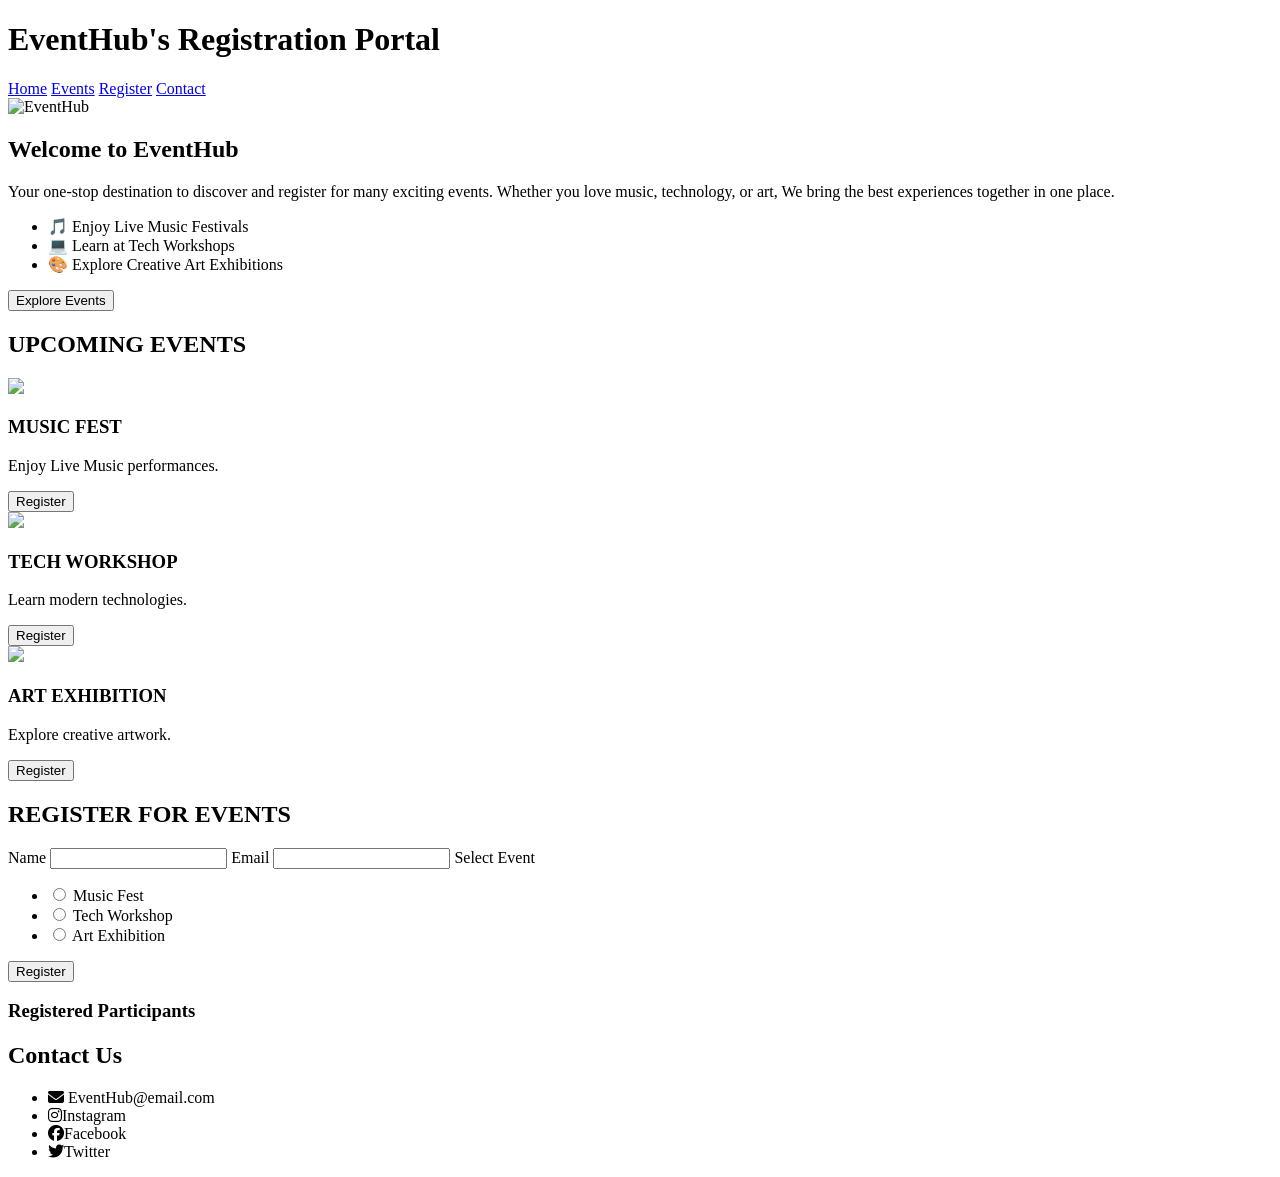
==== index.html @ d8b721ef "Rename INDEX (2).html to index.html" ====
<!DOCTYPE html>
<html>
<head>
<title>Event Registration Portal</title>
<link rel="stylesheet" href="Style.css">
<link rel="stylesheet" href="https://cdnjs.cloudflare.com/ajax/libs/font-awesome/6.5.0/css/all.min.css">
</head>
<body>
<header>
<main>
<h1> EventHub's Registration Portal</h1>

<nav class="nav">

<a href="#home">Home</a>
<a href="#events">Events</a>
<a href="#register">Register</a>
<a href="#contact">Contact</a>

</nav>

</header>

<section id="home" class="home">

<img id="logo1" src="https://theeventhub.lk/wp-content/uploads/2025/08/cropped-with-backgroundevent-hub-logo.png" alt="EventHub">
<h1>Welcome to EventHub </h1>

<p>
Your one-stop destination to discover and register for many exciting events.
Whether you love music, technology, or art,
We bring the best experiences together in one place.
</p>
<ul>
<li>🎵 Enjoy Live Music Festivals</li>
<li>💻 Learn at Tech Workshops</li>
<li>🎨 Explore Creative Art Exhibitions</li>
</ul>

<button onclick="location.href='#events'">
Explore Events
</button>

</section>
<section id="events" class="events">
<h2 id="event-heading">UPCOMING EVENTS</h2>
  
<div class="events1">
<div class="event-grid">
<div class="event-card">
<img src="https://images.pexels.com/photos/19960865/pexels-photo-19960865.jpeg?cs=srgb&dl=pexels-caleboquendo-19960865.jpg&fm=jpg">
<h3>MUSIC FEST</h3>
<p>Enjoy Live Music performances.</p>
<button class="register-button" onclick="location.href='#register'">Register</button>
</div>

<div class="event-card">
<img src="https://img.freepik.com/premium-photo/group-engineers-testing-new-technology-devices_997534-26378.jpg?w=360">
<h3>TECH WORKSHOP</h3>
<p>Learn modern technologies.</p>
<button class="register-button" onclick="location.href='#register'">Register</button>
</div>

<div class="event-card art">
<img src="https://sc0.blr1.cdn.digitaloceanspaces.com/article/210843-fxcbacxnck-1765182366.jpg">
<h3>ART EXHIBITION</h3>
<p>Explore creative artwork.</p>
<button class="register-button" onclick="location.href='#register'">Register</button>
</div>
</div>
</section>

<section id="register">

<h2 id="register-heading">REGISTER FOR EVENTS</h2>

<form id="eventForm">

<label>Name</label>
<input type="text" id="name">

<label>Email</label>
<input type="email" id="email">

<label>Select Event</label>

<ul class="event-list">

<li><input type="radio" name="event" value="Music Fest"> Music Fest</li>
<li><input type="radio" name="event" value="Tech Workshop"> Tech Workshop</li>
<li><input type="radio" name="event" value="Art Exhibition"> Art Exhibition</li>

</ul>

<button type="submit">Register</button>

</form>

<h3>Registered Participants</h3>

<ul id="participants"></ul>

</section>
</main>
<footer>
<section id="contact">

<h2>Contact Us</h2>
<ul>
    <li>
    <i class="fa-solid fa-envelope" href="#"></i> EventHub@email.com</li>
    <li>
<i class="fa-brands fa-instagram" href="#"></i>Instagram</li>
<li>
<i class="fa-brands fa-facebook" href="#"></i>Facebook</li>
<li>
<i class="fa-brands fa-twitter" href="#"></i>Twitter</li>
</p></ul>
</footer>
</section>
</footer>
<script src="style.js"></script>

</body>
</html>
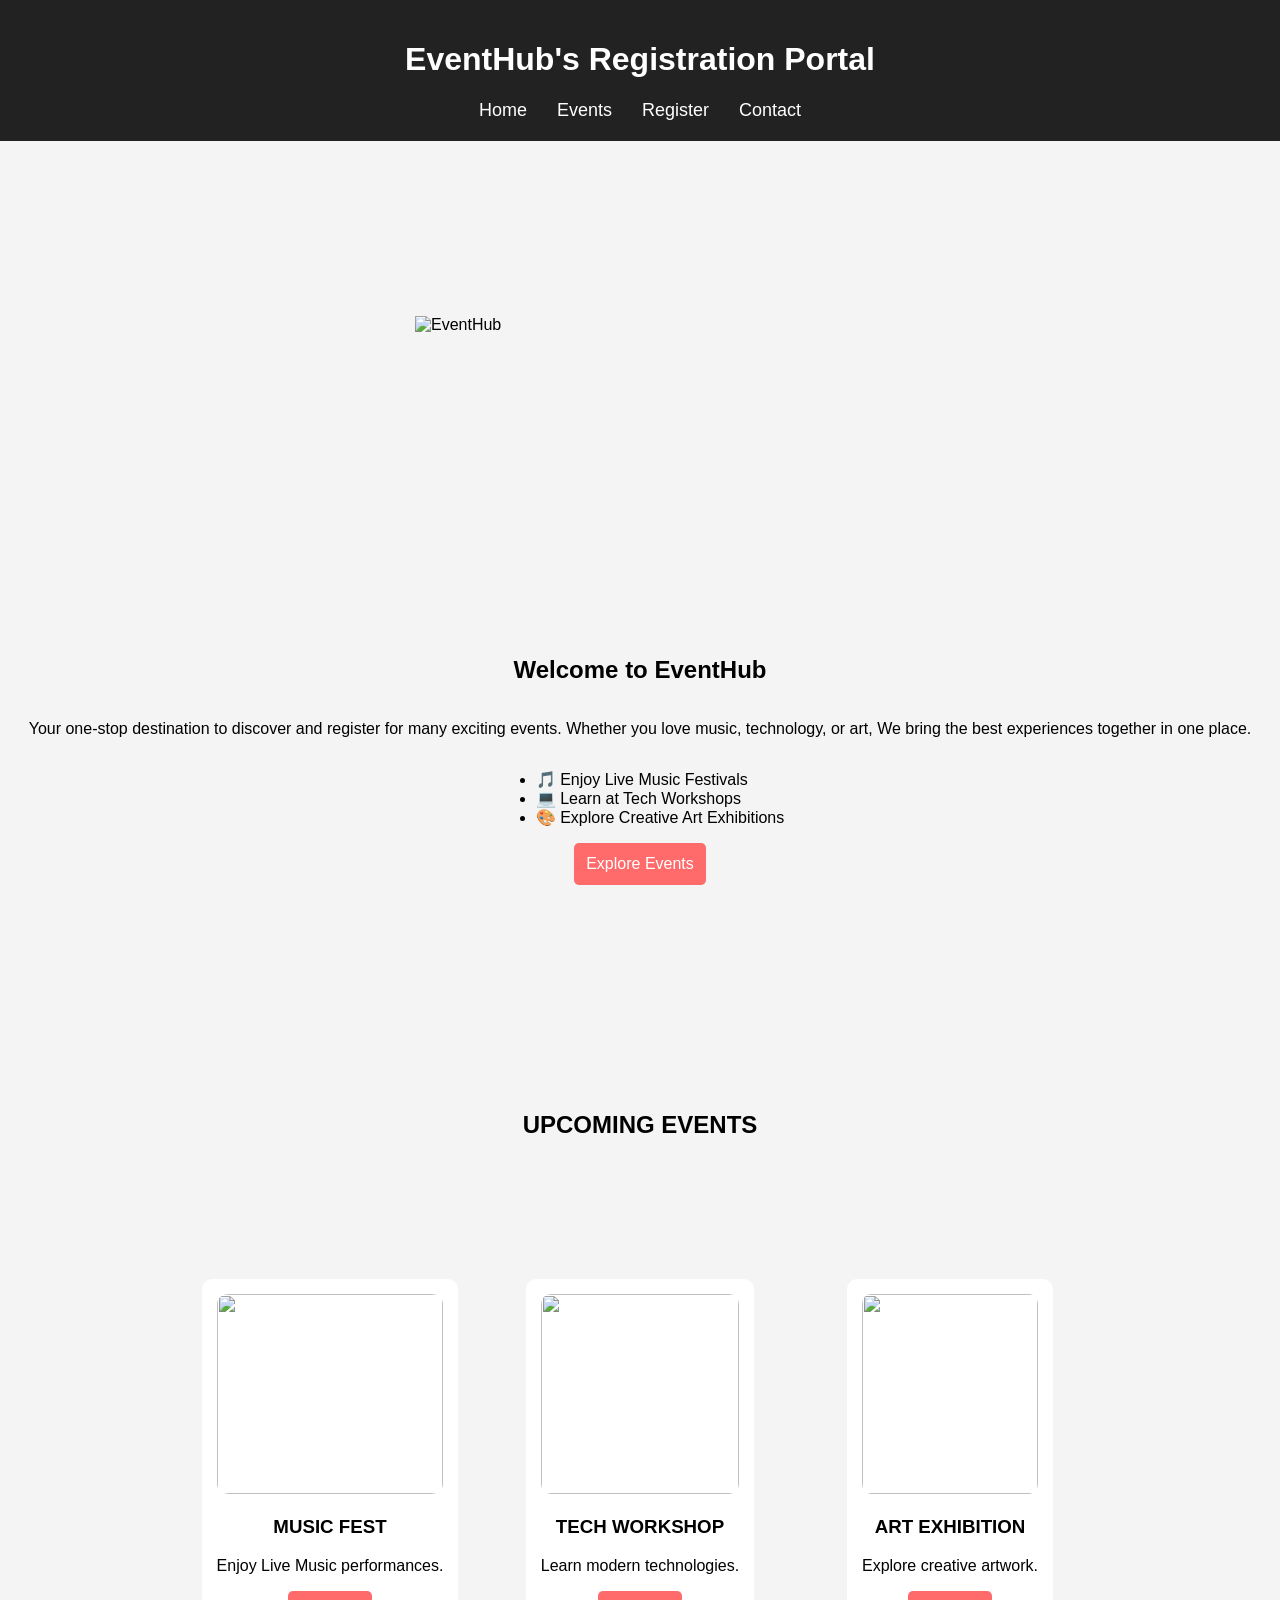
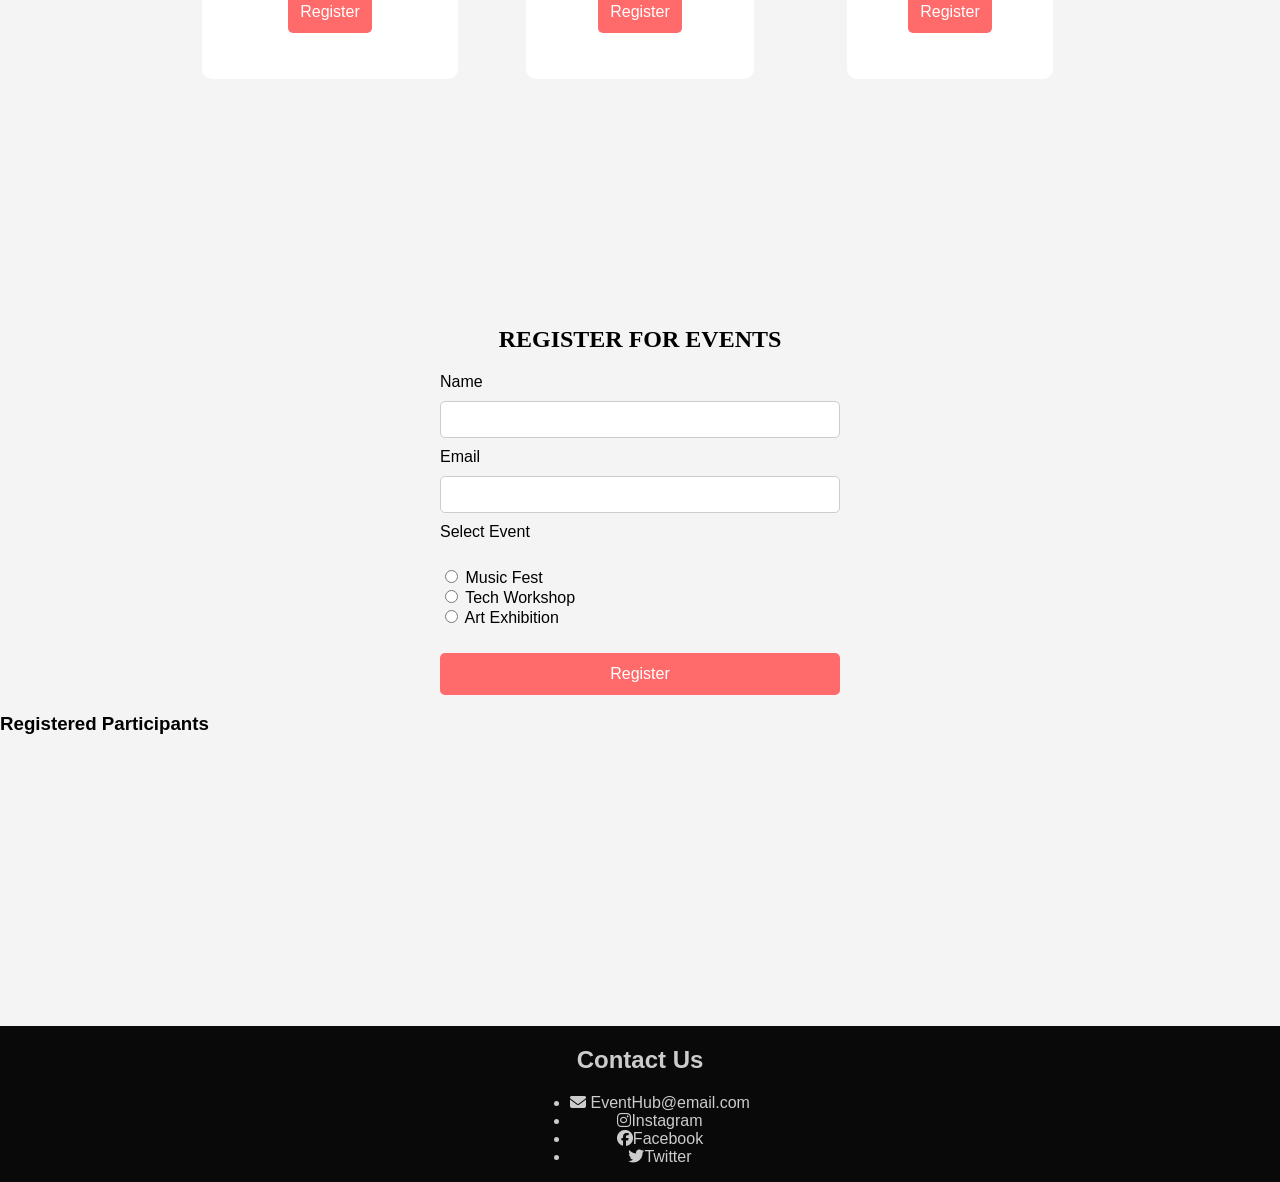
==== commit c7c93374: "Fix stylesheet and script file references in HTML" ====
--- a/index.html
+++ b/index.html
@@ -2,7 +2,7 @@
 <html>
 <head>
 <title>Event Registration Portal</title>
-<link rel="stylesheet" href="Style.css">
+<link rel="stylesheet" href="style.css">
 <link rel="stylesheet" href="https://cdnjs.cloudflare.com/ajax/libs/font-awesome/6.5.0/css/all.min.css">
 </head>
 <body>
@@ -119,7 +119,7 @@
 </footer>
 </section>
 </footer>
-<script src="style.js"></script>
+<script src="script.js"></script>
 
 </body>
 </html>
--- a/style.css
+++ b/style.css
@@ -0,0 +1,185 @@
+
+body{ margin:0;
+font-family: Arial;
+padding:0;
+background:#f4f4f4;
+height:100%;
+display:flex;
+flex-direction: column;
+min-height: 100%;
+}
+header{
+background:#222;
+color:white;
+text-align:center;
+padding:20px;
+}
+#home{
+ display:flex;
+justify-content: center;
+ flex-direction:column;
+align-items:center;
+height:100vh;
+ width:100%;
+}
+.nav{
+display:flex;
+justify-content:center;
+gap:30px;
+}
+
+.nav a{
+color:white;
+text-decoration:none;
+font-size:18px;
+}
+.nav a:hover{
+color:#ff6b6b;
+}
+#events{
+   padding:50px;
+   gap:30px;
+   height: 85vh;
+}
+#event-heading{
+    text-align: center;
+}
+.events1{
+    display:flex;
+    flex-direction: row;
+    justify-content: center;
+    align-items: center;
+    padding-top: 120px;
+}
+.event-grid{
+    display: grid;
+grid-template-columns:repeat(auto-fit,minmax(250px,1fr));
+gap:30px;
+max-width:900px;
+min-width: 800px;
+width:100%;
+margin:auto;
+justify-items:center;
+height: 400px;
+}
+.event-card{
+background:white;
+padding:15px;
+border-radius:10px;
+text-align:center;
+animation:bounce 2.5s 2 ease-in-out;
+backdrop-filter: blur(5px);;
+}
+@keyframes bounce{
+    0%{
+        transform:translate(-200px);
+    }
+    100%{
+        transform:translate(0px);
+    }
+}
+
+.event-card img{
+width:100%;
+height:200px;
+object-fit: cover;
+border-radius:10px;
+border-radius: 5%;
+box-shadow: 5px rgb(53,61,55);
+}
+.register-btn{
+margin-top:10px;
+padding:10px 15px;
+border:none;
+border-radius:20px;
+background:#ff6b6b;
+color:white;
+cursor:pointer;
+transition:0.3s;
+}
+.register-btn:hover{
+background:#ff4b4b;
+transform:scale(1.05);
+}
+@keyframes fadeUp{
+to{
+opacity:1;
+transform:translateY(0);
+}
+}
+#register-heading{
+    text-align: center;
+    font-family: 'Times New Roman', Times, serif;
+    bottom:20px;
+}
+#register{
+    height:80vh;
+}
+form{
+display:flex;
+flex-direction:column;
+gap:10px;
+max-width:400px;
+margin:auto;
+}
+input{
+padding:10px;
+border-radius:5px;
+border:1px solid #ccc;
+}
+button{
+padding:12px;
+background:#ff6b6b;
+border:none;
+color:white;
+font-size:16px;
+cursor:pointer;
+border-radius:5px;
+}
+button:hover{
+background:#ff4b4b;
+}
+img{
+    width:100%;
+    height:100%;
+}
+.event-list{
+list-style:none;
+padding:0;
+}
+#participants{
+margin-top:20px;
+}
+footer{
+    background-color: #090909;
+   text-align: center;
+  margin-top: auto;
+  display: flex;
+  flex-direction: column;
+  justify-content: center;
+  align-items: center;
+
+}
+@media(max-width:600px){
+.nav{
+flex-direction:column;
+gap:10px;
+}
+.banner{
+height:250px;
+}
+}
+#logo1{
+  padding:20px;
+    height:500px;
+    width:700px;
+}
+#contact{color: #ccc;
+
+}
+#logo1{
+    height:300px;
+    width:450px;
+    object-fit: cover;
+
+}
